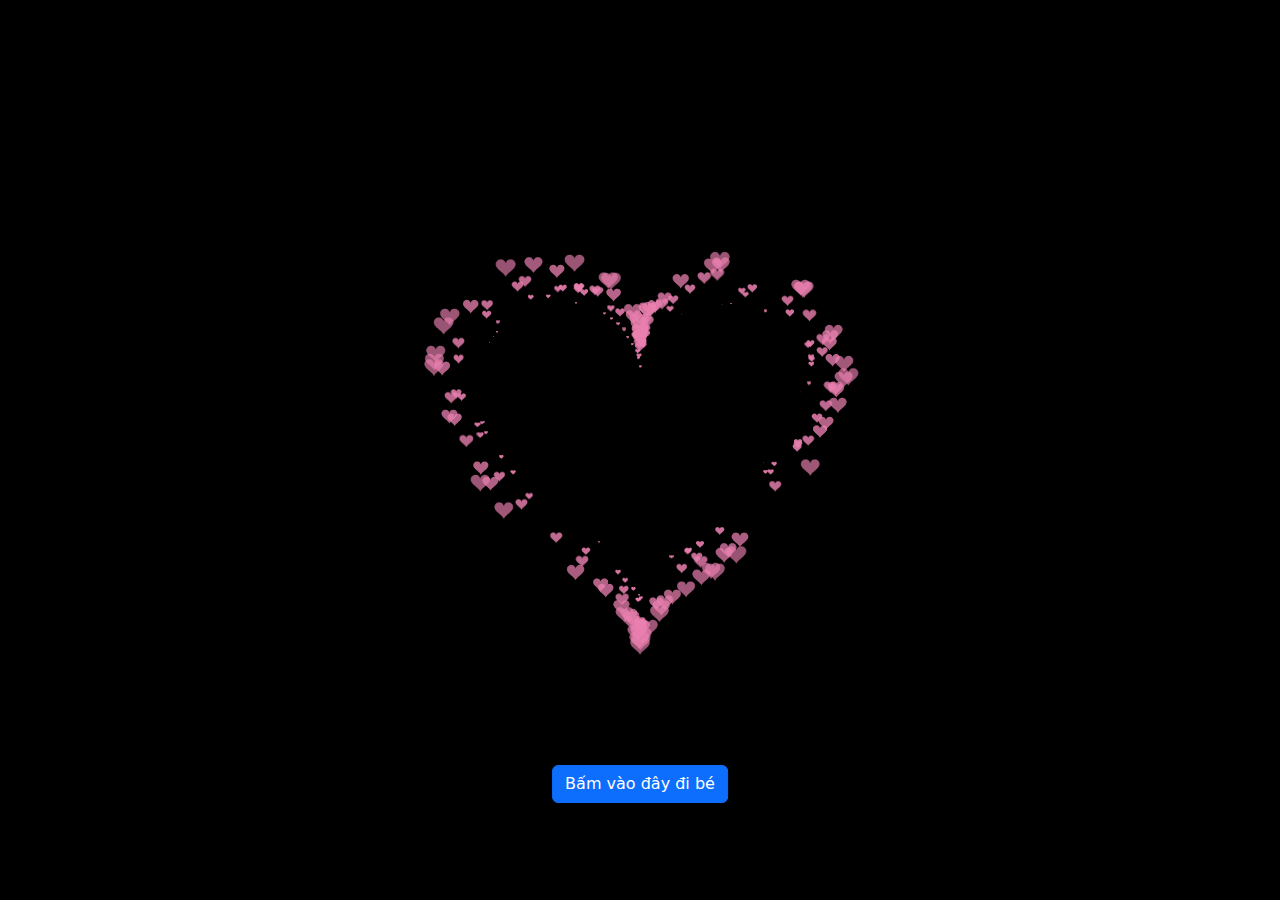
==== index.html @ 53e7805d "first" ====
<!DOCTYPE HTML PUBLIC "-//W3C//DTD HTML 4.0 Transitional//EN">

<HTML>

<HEAD>

    <TITLE> New Document </TITLE>

    <META NAME="Generator" CONTENT="EditPlus">

    <META NAME="Author" CONTENT="">

    <META NAME="Keywords" CONTENT="">

    <META NAME="Description" CONTENT="">
    <link rel="stylesheet" href="styles/love.css">
    <link href="https://cdn.jsdelivr.net/npm/bootstrap@5.3.3/dist/css/bootstrap.min.css" rel="stylesheet"
        integrity="sha384-QWTKZyjpPEjISv5WaRU9OFeRpok6YctnYmDr5pNlyT2bRjXh0JMhjY6hW+ALEwIH" crossorigin="anonymous">
    <style>
        html,
        body {

            height: 100%;

            padding: 0;

            margin: 0;

            background: #000;

        }

        canvas {

            position: absolute;

            width: 100%;

            height: 100%;

        }
    </style>

</HEAD>


<BODY>
    <audio id="myAudio" autoplay>
        <source src="music/nhac.mp3" type="audio/mp3" />
    </audio>

    <canvas id="pinkboard"></canvas>

    <button class="btn btn-primary" id="gotoview">Bấm vào đây đi bé</button>


    <script>

        let button = document.getElementById("gotoview")
        button.addEventListener("click", () => {

            if (button.classList.contains("left")) {
                button.classList.remove("left")
                button.classList.add("right")
                button.innerText = "Bấm vào đây đi, xong cho xem cái này"
                
            }
            else if(button.classList.contains("right")){
                button.classList.remove("right")
                button.classList.add("center")
                button.innerText = "Tí mà có hình trái tim nhớ bấm vào"
            }

            else if(button.classList.contains("center")){
                button.classList.remove("center")
                button.classList.add("top")
                button.innerHTML = "<a class='link' href='./view/index.html'>Bấm nốt cái đi, iu bé :33</a>"
            }
            

            else {
                button.classList.add("left")
                button.innerText = "Chết, bấm đây chứ"
                button.classList.remove("btn-primary")
                button.classList.add("btn-danger")
            }






        })



    </script>
    <script>

        /*
      
       * Settings
      
       */

        var settings = {

            particles: {

                length: 500, // maximum amount of particles

                duration: 2, // particle duration in sec

                velocity: 100, // particle velocity in pixels/sec

                effect: -0.75, // play with this for a nice effect

                size: 30, // particle size in pixels

            },

        };


        /*
        
         * RequestAnimationFrame polyfill by Erik Möller
        
         */

        (function () { var b = 0; var c = ["ms", "moz", "webkit", "o"]; for (var a = 0; a < c.length && !window.requestAnimationFrame; ++a) { window.requestAnimationFrame = window[c[a] + "RequestAnimationFrame"]; window.cancelAnimationFrame = window[c[a] + "CancelAnimationFrame"] || window[c[a] + "CancelRequestAnimationFrame"] } if (!window.requestAnimationFrame) { window.requestAnimationFrame = function (h, e) { var d = new Date().getTime(); var f = Math.max(0, 16 - (d - b)); var g = window.setTimeout(function () { h(d + f) }, f); b = d + f; return g } } if (!window.cancelAnimationFrame) { window.cancelAnimationFrame = function (d) { clearTimeout(d) } } }());


        /*
        
         * Point class
        
         */

        var Point = (function () {

            function Point(x, y) {

                this.x = (typeof x !== 'undefined') ? x : 0;

                this.y = (typeof y !== 'undefined') ? y : 0;

            }

            Point.prototype.clone = function () {

                return new Point(this.x, this.y);

            };

            Point.prototype.length = function (length) {

                if (typeof length == 'undefined')

                    return Math.sqrt(this.x * this.x + this.y * this.y);

                this.normalize();

                this.x *= length;

                this.y *= length;

                return this;

            };

            Point.prototype.normalize = function () {

                var length = this.length();

                this.x /= length;

                this.y /= length;

                return this;

            };

            return Point;

        })();


        /*
        
         * Particle class
        
         */

        var Particle = (function () {

            function Particle() {

                this.position = new Point();

                this.velocity = new Point();

                this.acceleration = new Point();

                this.age = 0;

            }

            Particle.prototype.initialize = function (x, y, dx, dy) {

                this.position.x = x;

                this.position.y = y;

                this.velocity.x = dx;

                this.velocity.y = dy;

                this.acceleration.x = dx * settings.particles.effect;

                this.acceleration.y = dy * settings.particles.effect;

                this.age = 0;

            };

            Particle.prototype.update = function (deltaTime) {

                this.position.x += this.velocity.x * deltaTime;

                this.position.y += this.velocity.y * deltaTime;

                this.velocity.x += this.acceleration.x * deltaTime;

                this.velocity.y += this.acceleration.y * deltaTime;

                this.age += deltaTime;

            };

            Particle.prototype.draw = function (context, image) {

                function ease(t) {

                    return (--t) * t * t + 1;

                }

                var size = image.width * ease(this.age / settings.particles.duration);

                context.globalAlpha = 1 - this.age / settings.particles.duration;

                context.drawImage(image, this.position.x - size / 2, this.position.y - size / 2, size, size);

            };

            return Particle;

        })();


        /*
        
         * ParticlePool class
        
         */

        var ParticlePool = (function () {

            var particles,

                firstActive = 0,

                firstFree = 0,

                duration = settings.particles.duration;



            function ParticlePool(length) {

                // create and populate particle pool

                particles = new Array(length);

                for (var i = 0; i < particles.length; i++)

                    particles[i] = new Particle();

            }

            ParticlePool.prototype.add = function (x, y, dx, dy) {

                particles[firstFree].initialize(x, y, dx, dy);



                // handle circular queue

                firstFree++;

                if (firstFree == particles.length) firstFree = 0;

                if (firstActive == firstFree) firstActive++;

                if (firstActive == particles.length) firstActive = 0;

            };

            ParticlePool.prototype.update = function (deltaTime) {

                var i;



                // update active particles

                if (firstActive < firstFree) {

                    for (i = firstActive; i < firstFree; i++)

                        particles[i].update(deltaTime);

                }

                if (firstFree < firstActive) {

                    for (i = firstActive; i < particles.length; i++)

                        particles[i].update(deltaTime);

                    for (i = 0; i < firstFree; i++)

                        particles[i].update(deltaTime);

                }



                // remove inactive particles

                while (particles[firstActive].age >= duration && firstActive != firstFree) {

                    firstActive++;

                    if (firstActive == particles.length) firstActive = 0;

                }





            };

            ParticlePool.prototype.draw = function (context, image) {

                // draw active particles

                if (firstActive < firstFree) {

                    for (i = firstActive; i < firstFree; i++)

                        particles[i].draw(context, image);

                }

                if (firstFree < firstActive) {

                    for (i = firstActive; i < particles.length; i++)

                        particles[i].draw(context, image);

                    for (i = 0; i < firstFree; i++)

                        particles[i].draw(context, image);

                }

            };

            return ParticlePool;

        })();


        /*
        
         * Putting it all together
        
         */

        (function (canvas) {

            var context = canvas.getContext('2d'),

                particles = new ParticlePool(settings.particles.length),

                particleRate = settings.particles.length / settings.particles.duration, // particles/sec

                time;



            // get point on heart with -PI <= t <= PI

            function pointOnHeart(t) {

                return new Point(

                    160 * Math.pow(Math.sin(t), 3),

                    130 * Math.cos(t) - 50 * Math.cos(2 * t) - 20 * Math.cos(3 * t) - 10 * Math.cos(4 * t) + 25

                );

            }



            // creating the particle image using a dummy canvas

            var image = (function () {

                var canvas = document.createElement('canvas'),

                    context = canvas.getContext('2d');

                canvas.width = settings.particles.size;

                canvas.height = settings.particles.size;

                // helper function to create the path

                function to(t) {

                    var point = pointOnHeart(t);

                    point.x = settings.particles.size / 2 + point.x * settings.particles.size / 350;

                    point.y = settings.particles.size / 2 - point.y * settings.particles.size / 350;

                    return point;

                }

                // create the path

                context.beginPath();

                var t = -Math.PI;

                var point = to(t);

                context.moveTo(point.x, point.y);

                while (t < Math.PI) {

                    t += 0.01; // baby steps!

                    point = to(t);

                    context.lineTo(point.x, point.y);

                }

                context.closePath();

                // create the fill

                context.fillStyle = '#ea80b0';

                context.fill();

                // create the image

                var image = new Image();

                image.src = canvas.toDataURL();

                return image;

            })();



            // render that thing!

            function render() {

                // next animation frame

                requestAnimationFrame(render);



                // update time

                var newTime = new Date().getTime() / 1000,

                    deltaTime = newTime - (time || newTime);

                time = newTime;



                // clear canvas

                context.clearRect(0, 0, canvas.width, canvas.height);



                // create new particles

                var amount = particleRate * deltaTime;

                for (var i = 0; i < amount; i++) {

                    var pos = pointOnHeart(Math.PI - 2 * Math.PI * Math.random());

                    var dir = pos.clone().length(settings.particles.velocity);

                    particles.add(canvas.width / 2 + pos.x, canvas.height / 2 - pos.y, dir.x, -dir.y);

                }



                // update and draw particles

                particles.update(deltaTime);

                particles.draw(context, image);

            }



            // handle (re-)sizing of the canvas

            function onResize() {

                canvas.width = canvas.clientWidth;

                canvas.height = canvas.clientHeight;

            }

            window.onresize = onResize;



            // delay rendering bootstrap

            setTimeout(function () {

                onResize();

                render();

            }, 10);

        })(document.getElementById('pinkboard'));

    </script>

</BODY>

</HTML>
---- styles/love.css ----
#gotoview{
    position: absolute;
    z-index: 100;
    left: 50%;
    transform:translateX(-50%);
    top: 85%;
    transition: all 0.2s;
}

.left{
    top: 30% !important;
    left: 10% !important;
}
.right{
    left: 80% !important;
    top: 30% !important;
}
.center{
    left: 50%;
    top: 50%;
    transform: translate(-50%,-50%);
}
.top{
    top: 45% !important;
}
.link{
    text-decoration: none;
    color: white;
}
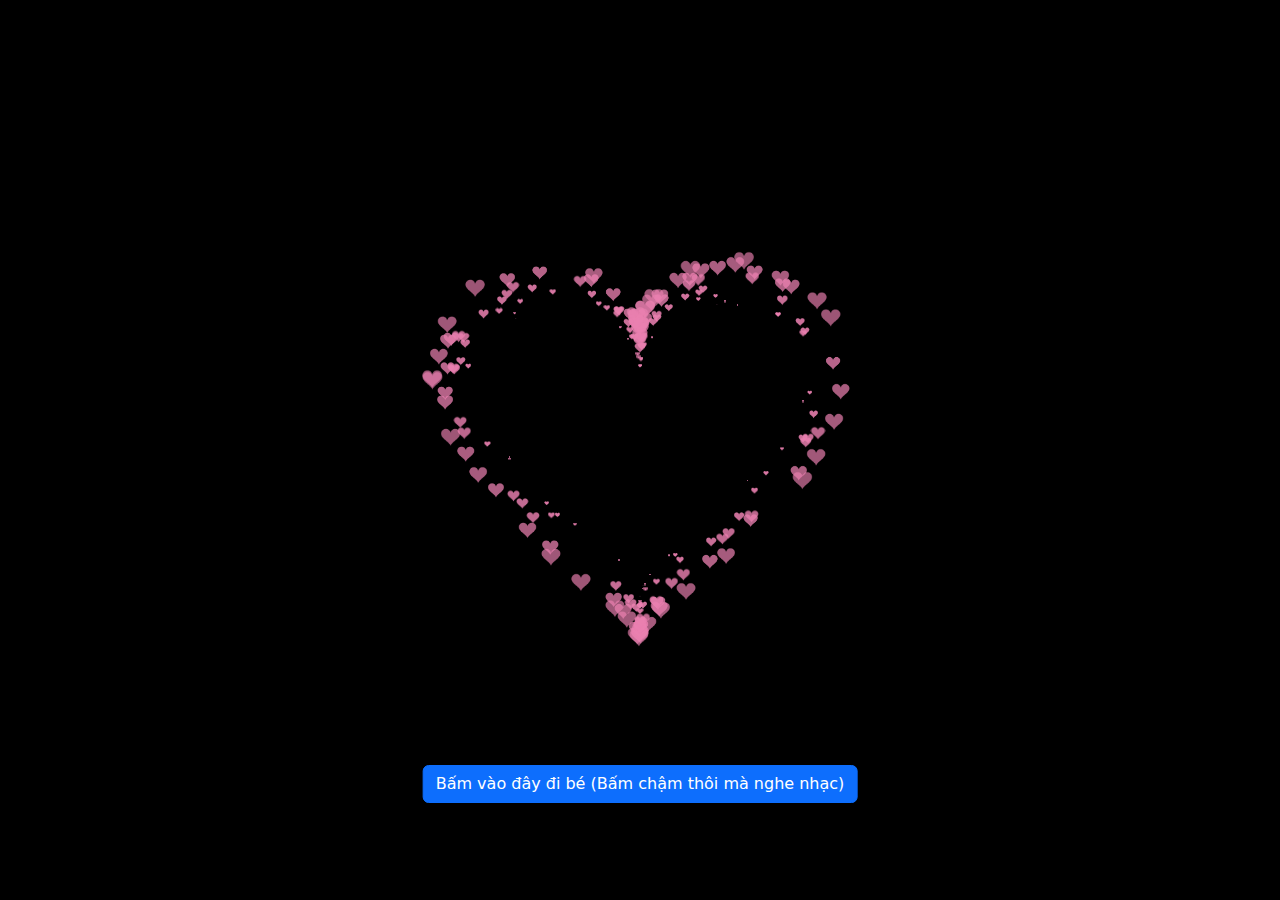
==== commit dc98b0e9: "update" ====
--- a/index.html
+++ b/index.html
@@ -45,13 +45,13 @@
 
 
 <BODY>
-    <audio id="myAudio" autoplay>
+    <audio id="myAudio">
         <source src="music/nhac.mp3" type="audio/mp3" />
     </audio>
 
     <canvas id="pinkboard"></canvas>
 
-    <button class="btn btn-primary" id="gotoview">Bấm vào đây đi bé</button>
+    <button class="btn btn-primary" id="gotoview">Bấm vào đây đi bé (Bấm chậm thôi mà nghe nhạc)</button>
 
 
     <script>
@@ -76,9 +76,15 @@
                 button.classList.add("top")
                 button.innerHTML = "<a class='link' href='./view/index.html'>Bấm nốt cái đi, iu bé :33</a>"
             }
+
+            else if(button.classList.contains("top")){
+                button.classList.remove("top")
+                button.innerText ="Chờ xem nè"
+            }
             
 
             else {
+                document.querySelector("#myAudio").play()
                 button.classList.add("left")
                 button.innerText = "Chết, bấm đây chứ"
                 button.classList.remove("btn-primary")
